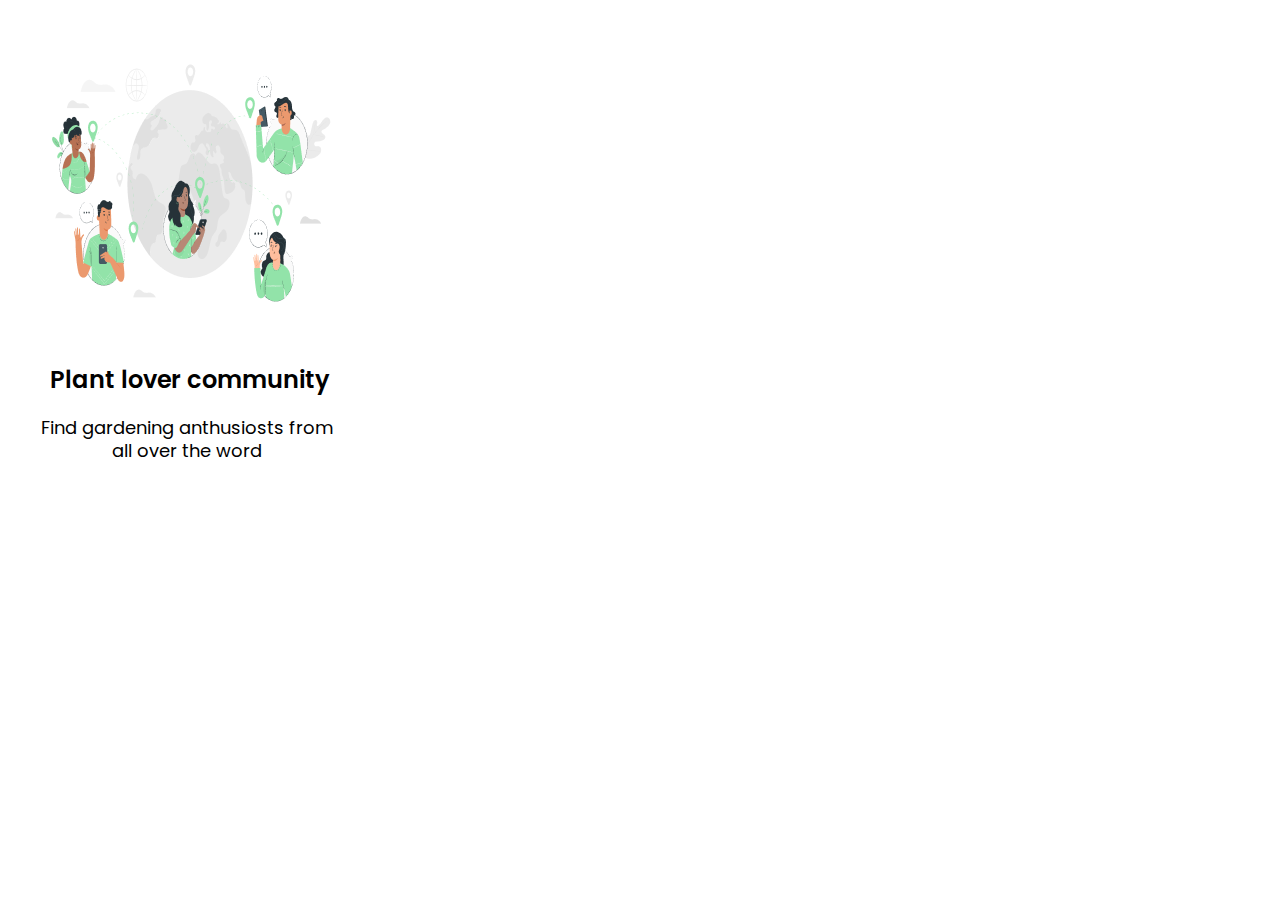
==== index.html @ 6cf83586 "teste" ====
<!DOCTYPE html>
<html lang="pt-br">
<head>
    <link rel="stylesheet" href="css/style.css">
    <meta charset="UTF-8">
    <link rel="preconnect" href="https://fonts.googleapis.com">
    <link rel="preconnect" href="https://fonts.gstatic.com" crossorigin>
    <link href="https://fonts.googleapis.com/css2?family=Poppins:ital,wght@0,400;1,100&display=swap" rel="stylesheet">
    <meta http-equiv="X-UA-Compatible" content="IE=edge">
    <meta name="viewport" content="width=device-width, initial-scale=1.0">
    <title>Document</title>
</head>
<body>
    <header>
        <img class="imagem1" src=  "img/Online world-pana (1) 1.png" alt="Imagem-mundo">
    </header>
   
    <main>
        <div class="frase">
            <p>Plant lover community</p>
            
        </div>
        <div class="sub-frase">
            <p>Find gardening anthusiosts from all over the word</p>
        </div>
    </main>
   
 

</body>
</html>
---- css/style.css ----
.imagem1{
    position: absolute;
    width: 300px;
    height: 300px;
    left: 40px;
    right: 35px;
    top: 34px;
    bottom: 478px;
}

.frase{
    position: absolute;
    width: 282px;
    height: 31px;
    top: 341px;
    left: 50px;
    
}

.frase p{
    font-style: normal;
    font-family: 'Poppins', sans-serif;
    font-weight: 600;
    font-size: 24px;
    line-height: 128.91%;
    display: flex;
    align-items: center;
    text-align: center;
    color: #000000;
}

.sub-frase{
    position: absolute;
    width: 299px;
    height: 46px;
    left: 37px;
    top: 398px;
}

.sub-frase p{
    font-family: 'Poppins', sans-serif;
    font-size: 18px;
    font-weight: 400;
    font-size: 18px;
    line-height: 128.91%;
    display: flex;
    align-items: center;
    text-align: center;
    color: #000000;

}
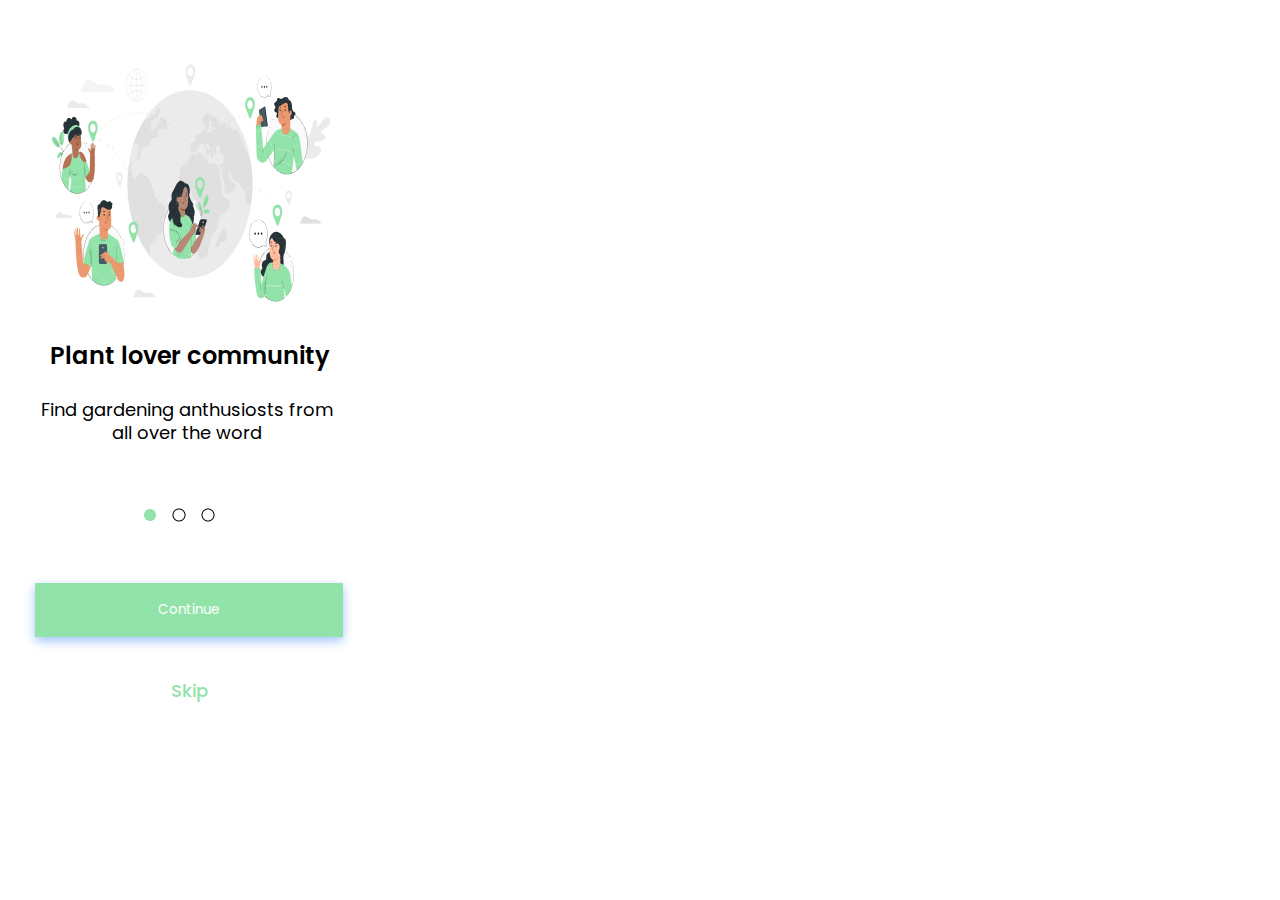
==== commit 92e28731: "Adicionando a pasta de reset e adiconando a imagem dos três pontos" ====
--- a/index.html
+++ b/index.html
@@ -1,6 +1,7 @@
 <!DOCTYPE html>
 <html lang="pt-br">
 <head>
+    <link rel="stylesheet" href="reset/reset.css">
     <link rel="stylesheet" href="css/style.css">
     <meta charset="UTF-8">
     <link rel="preconnect" href="https://fonts.googleapis.com">
@@ -23,6 +24,19 @@
         <div class="sub-frase">
             <p>Find gardening anthusiosts from all over the word</p>
         </div>
+
+        <div class="pontos">
+            <img src="img/Group 6921.png" alt="pontos">
+        </div>
+
+        <button class="botao">
+            <a href="">Continue</a>
+        </button>
+
+        <div class="skip">
+            <a href="">Skip</a>
+        </div>
+        
     </main>
    
  
--- a/css/style.css
+++ b/css/style.css
@@ -47,5 +47,54 @@
     align-items: center;
     text-align: center;
     color: #000000;
+    
+
+}
+
+.pontos{
+    position: absolute;
+    width: 70px;
+    height: 12px;
+    left: 144px;
+    top: 508px;
+}
+
+.botao{
+    position: absolute;
+    width: 308px;
+    height: 54px;
+    left: 35px;
+    top: 583px;
+    background: #92E3A9;
+    box-shadow: 0px 4px 10px #A1C3FC;
+    border: none;
+}
+
+.botao a{
+    text-decoration: none;
+    color: #FFFFFF;
+    font-family: 'Poppins', sans-serif;
+}
+
+.skip{
+    position: absolute;
+    width: 38px;
+    height: 23px;
+    left: 171px;
+    top: 679px;
+    bottom: 110px;
+}
+
+.skip a{
+    font-family: 'Poppins', sans-serif;
+    font-style: normal;
+    font-weight: 500;
+    font-size: 18px;
+    line-height: 128.91%;
+    display: flex;
+    align-items: center;
+    text-align: center;
+    text-decoration: none;
+    color: #92E3A9;
 
 }